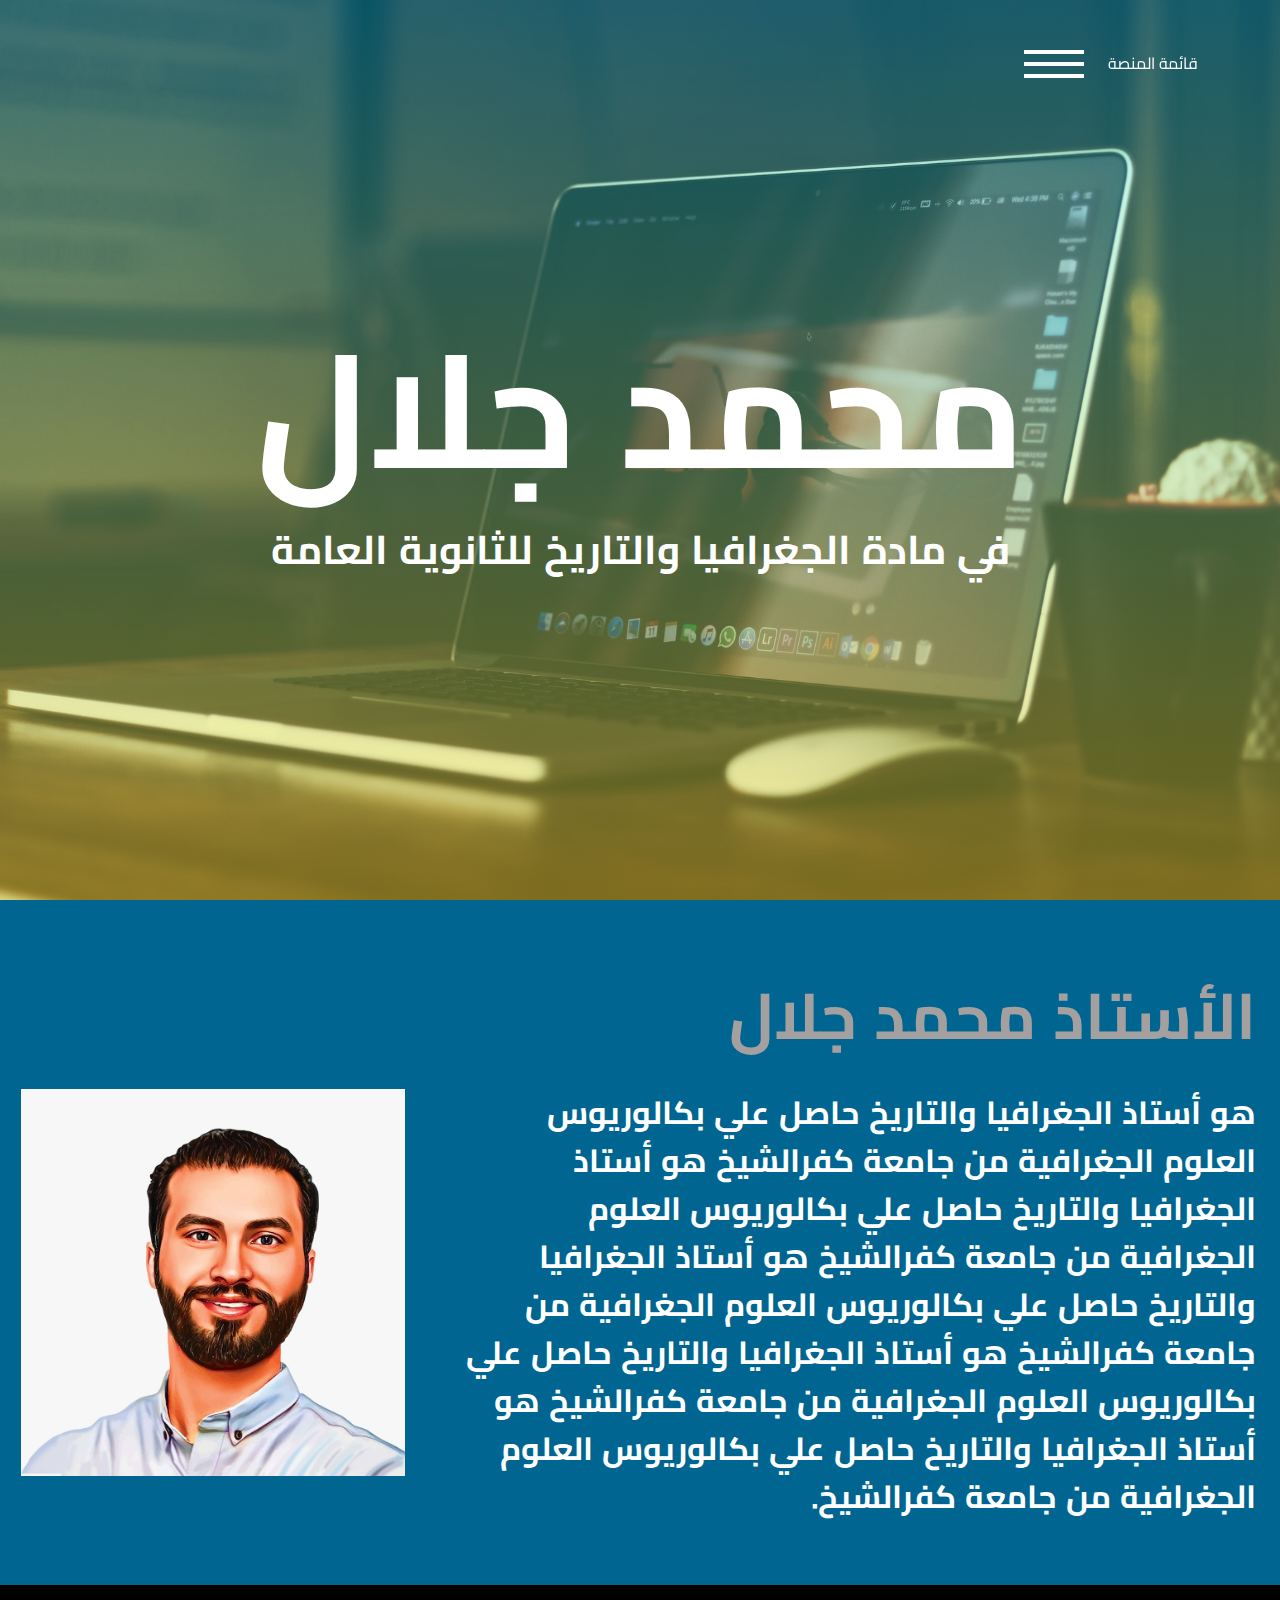
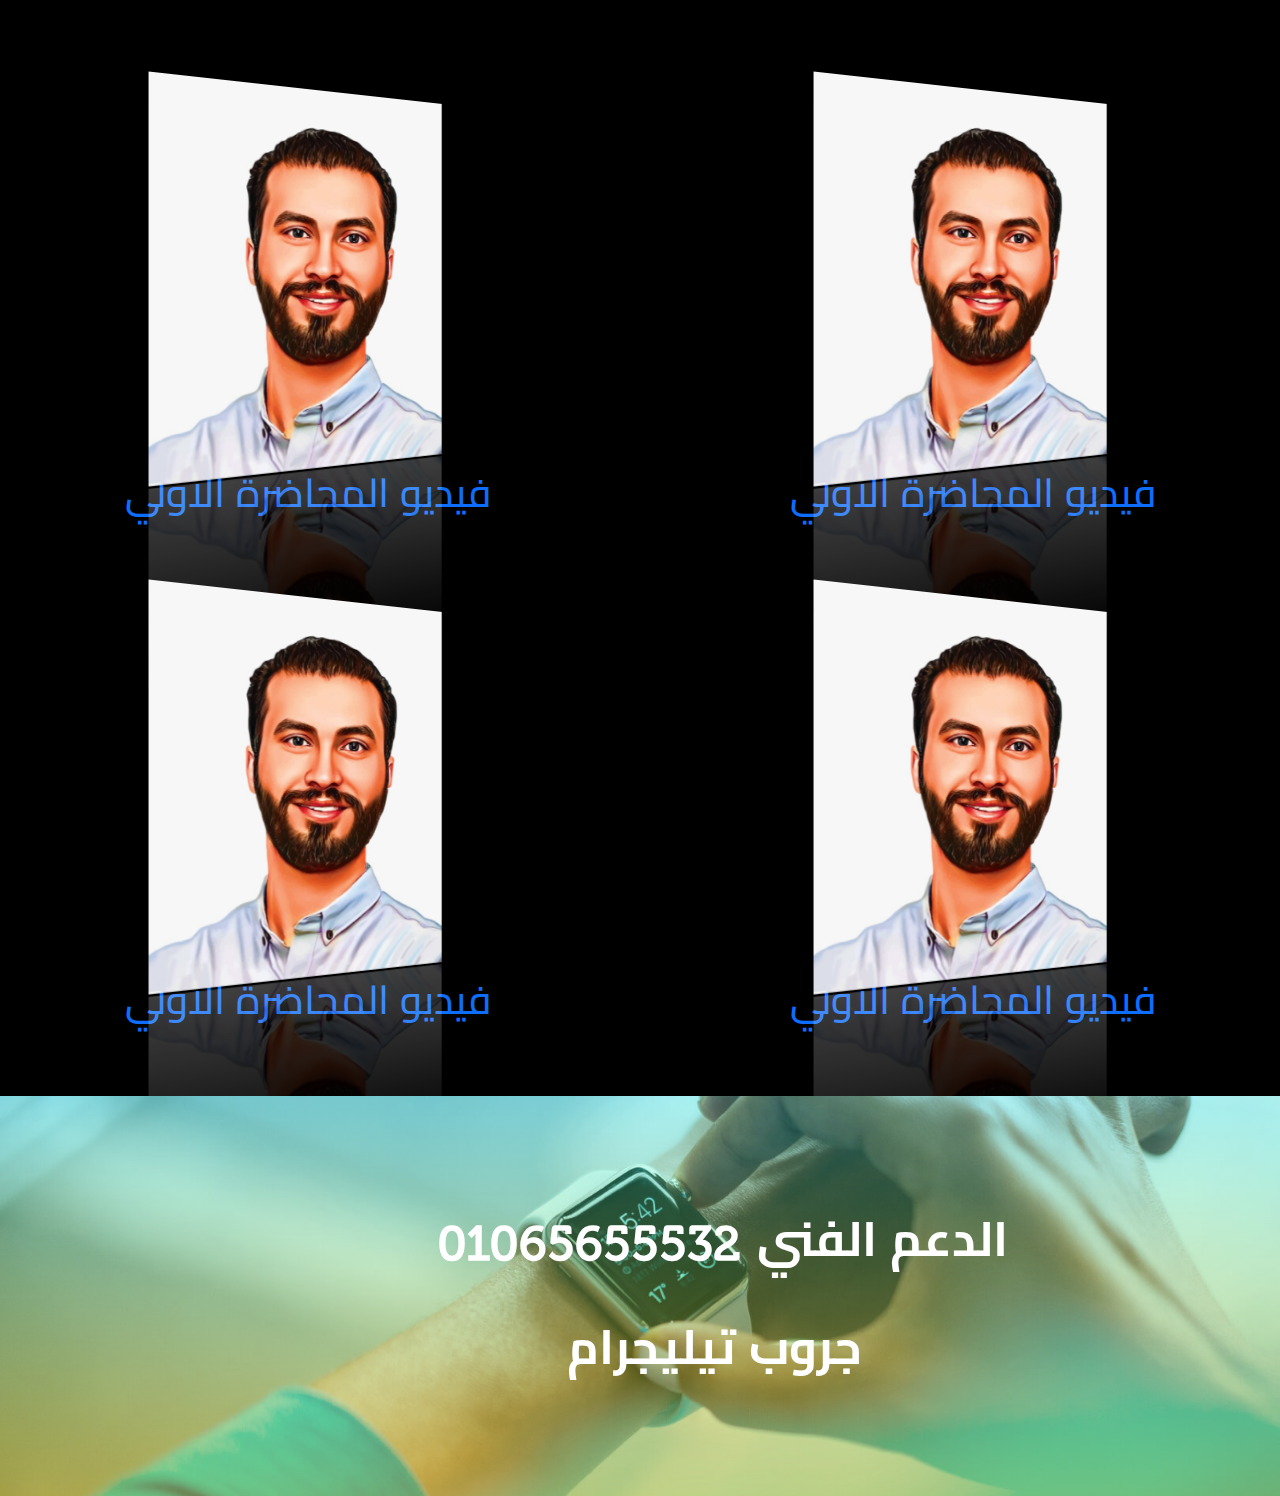
==== index.html @ ad9fb0e6 "Initial commit" ====
<!doctype html>
<html dir="rtl" lang="ar">
<head>
    <meta charset="utf-8">
    <meta name="viewport" content="width=device-width, initial-scale=1">
    <title>المنصة</title>
    <link rel="stylesheet" href="https://cdnjs.cloudflare.com/ajax/libs/font-awesome/6.1.2/css/all.min.css"
          integrity="sha512-1sCRPdkRXhBV2PBLUdRb4tMg1w2YPf37qatUFeS7zlBy7jJI8Lf4VHwWfZZfpXtYSLy85pkm9GaYVYMfw5BC1A=="
          crossorigin="anonymous" referrerpolicy="no-referrer"/>
    <link rel="stylesheet" href="css/bootstrap.rtl.min.css">
    <link rel="stylesheet" href="css/burger.css">
    <link rel="stylesheet" href="css/style.css">
</head>
<body>

<header class="header">
    <div class="nav-wrapper fixed-top">
        <div class="container">
            <div class="d-flex align-items-center">
                <span style="color: white">قائمة المنصة</span>
                <div class="burger open-btn ms-4">
                    <span></span>
                    <span></span>
                    <span></span>
                </div>
            </div>
            <div class="nav blue-nav text-center">
                <div class="nav black-nav">
                    <div class="w-100 d-flex align-items-center flex-column">
                        <img src="images/logo.jpeg" alt="logo" class="logo" style="margin-top: 5rem">
                        <ul class="list">
                            <li><a href="#">الرئيسية</a></li>
                            <li><a href="#">تواصل تيليجرام</a></li>
                            <li><a href="#">الدعم الفني</a></li>
                            <li><a href="#">تسجيل جديد</a></li>
                            <li><a href="#">تسجيل الدخول</a></li>
                        </ul>
                    </div>
                </div>
            </div>
        </div>
    </div>
    <div class="header-text h-100 d-flex flex-column justify-content-center align-items-center">
        <h1>محمد جلال</h1>
        <h1>في مادة الجغرافيا والتاريخ للثانوية العامة</h1>
    </div>
</header>

<section class="row g-0 about ">
    <div class="container-fluid d-lg-flex flex-lg-row-reverse align-items-lg-center justify-content-lg-between">
        <div class="col-12 col-lg-4 about-img">
            <img src="images/about.jpeg">
        </div>
        <div class="col-12 col-lg-8 about-text">
            <h1>الأستاذ محمد جلال</h1>
            <p class="text">
                هو أستاذ الجغرافيا والتاريخ حاصل علي بكالوريوس العلوم الجغرافية من جامعة كفرالشيخ
                هو أستاذ الجغرافيا والتاريخ حاصل علي بكالوريوس العلوم الجغرافية من جامعة كفرالشيخ
                هو أستاذ الجغرافيا والتاريخ حاصل علي بكالوريوس العلوم الجغرافية من جامعة كفرالشيخ
                هو أستاذ الجغرافيا والتاريخ حاصل علي بكالوريوس العلوم الجغرافية من جامعة كفرالشيخ
                هو أستاذ الجغرافيا والتاريخ حاصل علي بكالوريوس العلوم الجغرافية من جامعة كفرالشيخ.
            </p>
        </div>
    </div>
</section>

<section class="featured-section">
    <div class="container py-5">
        <div class="row  row-cols-1 row-cols-lg-2 justify-content-between">
            <div class="col-12 col-lg-5 p-2  g-5 video-item   text-center">
                <img src="images/about.jpeg" alt="">
                <h1>
                    <a href="#">فيديو المحاضرة الاولي</a>
                </h1>
            </div>
            <div class="col-12 col-lg-5 p-2 g-5 video-item    text-center">
                <img src="images/about.jpeg" alt="">
                <h1>
                    <a href="#">فيديو المحاضرة الاولي</a>
                </h1>            </div>
            <div class="col-12 col-lg-5 p-2 g-5  video-item   text-center">
                <img src="images/about.jpeg" alt="">
                <h1>
                    <a href="#">فيديو المحاضرة الاولي</a>
                </h1>            </div>
            <div class="col-12 col-lg-5 p-2 mt-5 video-item   text-center">
                <img src="images/about.jpeg" alt="">
                <h1>
                    <a href="#">فيديو المحاضرة الاولي</a>
                </h1>            </div>
        </div>
    </div>
</section>

<footer class="footer">
    <div class="h-100 container row align-items-center justify-content-center">
        <div class="contact-details col-12">
            <div class="contact-item">
                <h1>الدعم الفني</h1>
                <div>
                    <a href="#">01065655532</a>
                </div>
            </div>
            <div class="contact-item">
                <div>
                    <a href="#">جروب تيليجرام</a>
                </div>
            </div>
            <div class="social-media d-flex align-items-center justify-content-between">
                <div class="social-icon">
                    <a href="#"><i class="fa-brands fa-facebook fa-2x"></i></a>
                </div>
                <div class="social-icon">
                    <a href="#"><i class="fa-brands fa-whatsapp fa-2x"></i></a>
                </div>
                <div class="social-icon">
                    <a href="#"><i class="fa-brands fa-instagram fa-2x"></i></a>
                </div>
                <div class="social-icon">
                    <a href="#"><i class="fa-brands fa-telegram fa-2x"></i></a>
                </div>
            </div>
        </div>
    </div>
</footer>

<script src="js/bootstrap.bundle.min.js"></script>
<script src="js/burger.js"></script>
<script src="js/script.js"></script>
</body>
</html>
---- css/burger.css ----
.burger {
    height: 22px;
    width: 2rem;
    position: relative;
    cursor: pointer;
}

.burger span {
    height: 2px;
    width: 100%;
    position: absolute;
    background-color: white;
    transition: all .4s ease;
}

.burger span:first-child {
    top: 0;
    left: 0;
}

.burger span:nth-child(2) {
    top: 8px;
    left: 0;
}

.burger span:nth-child(2).x-mark {
    opacity: 0;
}

.burger span:last-child {
    top: 16px;
    left: 0;
}

.burger span:last-child.x-mark,
.burger span:first-child.x-mark {
    top: 12px;
}
.burger span:first-child.x-mark {
    transform: rotate(405deg);
}
.burger span:last-child.x-mark {
    transform: rotate(315deg);
}

@media (min-width: 768px) {
    .burger {
        height: 28px;
        width: 60px;
    }

    .burger span {
        height: 4px;
    }

    .burger span:nth-child(2) {
        top: 12px;
    }

    .burger span:last-child {
        top: 24px;
    }

    .burger span:last-child.x-mark,
    .burger span:first-child.x-mark {
        top: 12px;
    }
}
---- css/style.css ----
@import url('https://fonts.googleapis.com/css2?family=Cairo:wght@400;500;700&display=swap');

@font-face {
    font-family: 'Museo';
    src: url(/fonts/Museo500.woff2) format('woff2');
}

body {
    font-family: 'Museo','Cairo', sans-serif;
    margin: 0;
}

p, h1 {
    direction: rtl;
    color: white;
}
a {
    text-decoration: none;
}

/*header start*/
.header {
    height: 100vh;
    background-image:linear-gradient(to bottom, rgb(0 255 255/ 0.26), rgb(255 216 0 /0.42)), url(/images/laptop_top.jpg);
    background-repeat: no-repeat;
    background-size: cover;
    background-position: center;
}

.nav-wrapper {
    height: 5rem;
    display: flex;
    align-items: center;
    /*background: rgba(255,255,255,.5);*/
    /*backdrop-filter: blur(5px);*/
}

.nav-wrapper.active {
    background: rgba(255,255,255,.5);
    backdrop-filter: blur(5px);
}

.nav-btn {
    border: none;
    cursor: pointer;
    background-color: transparent;
    font-size: 1rem;
}

.burger, .burger + span {
    z-index: 3;
}

.burger span.x-mark{
    background-color: #ccc3c3;
}

.nav {
    position: fixed;
    top: 0;
    right: 0;
    height: 100vh;
    width: 100vw;
    transform: translateY(-100%);
    transition: transform .3s ease-in-out;
}

.nav.visible {
    transform: translateY(0);
}


.blue-nav {
    background-color: #6161e8;
    width: 100%;
    min-width: 17rem;
    max-width: 40rem;
    transition-delay: .3s;
}

.blue.visible {
    transition-delay: 0s;
}

.black-nav {
    background-color: black;
    position: relative;
    width: 100%;
    padding: 1.5rem;
    transition-delay: 0s;
}

.black-nav.visible {
    transition-delay: .5s;
}

.close-btn {
    position: absolute;
    color: #d7d3d3;
    left: 0.9rem;
    top: 1rem;
    font-size: 3rem;
}

.logo {
    width: 5rem;
    height: 5rem;
    border-radius: 50%;
}

.list {
    list-style: none;
    padding: 0;
    margin: 2rem 0;
}

.list li {
    margin: 1.5rem 0;
}

.list li a {
    text-decoration: none;
    color: white;
    font-size: 2rem;
}
.list li a:after {
    display:block;
    content: '';
    border-bottom: solid 5px #656c66;
    transform: scaleX(0);
    transition: transform 250ms ease-in-out;
}

.list li a:hover:after { transform: scaleX(50%); }

.header-text h1 {
    color: white;
    font-weight: bold;
    text-align: center;
}

.header-text h1:first-child {
   font-size: 3rem;
    margin-bottom: 1rem;
}

@media (min-width: 768px) {
    .nav {
        transform: translateX(100%);
    }

    .nav.visible {
        transform: translateX(0);
    }

    .blue-nav {
        width: 60%;
        min-width: 17rem;
        max-width: 40rem;
    }

    .nav-wrapper {
        height: 8rem;
    }
    .header-text h1:first-child {
        font-size: 10rem;
    }
}


/*about section start*/

.about {
background-color: rgb(0, 102, 145);
}

.about .about-text {
    /*border: 2px solid red;*/
    color: white;
    margin-bottom: 2rem;
    padding: 0 1.5rem;
}

.about-text h1 {
    margin: 2rem 0;
    color: #a4a0a0;
    font-size: 2rem;
    font-weight: bold;
}

.about-text p {
    font-weight: bold;
    font-size: 14px;
    line-height: 1.8rem;
}

.about-img {
    padding-top: 5rem;
    text-align: center;
    overflow-x: hidden;
}
.about-img img {
    vertical-align: middle;
    margin: 0 auto;
    max-width: 30rem;
    width: 90%;
    display: block;
}

@media (min-width: 768px) {

    .about .about-text {
        margin: 3rem 0;
    }

    .about-text h1 {
        margin: 2rem 0;
        font-size: 4rem;
    }

    .about-text p {
        font-size: 2rem;
        line-height: 3rem;
    }
}

/*footer start*/

.footer {
    height: 25rem;
    position: relative;
    background-image:linear-gradient(to bottom, rgb(0 255 255/ 0.26), rgb(255 216 0 /0.42)), url(/images/p4.jpg);
    background-repeat: no-repeat no-repeat;
    background-size: cover;
    background-position: center center;
}

.contact-details .contact-item {
    display: flex;
    align-items: center;
    justify-content: center;
    width: 100%;
    margin: 2rem 0;
}

.contact-item h1 {
    font-weight: bold;
    font-size: 20px;
}

.contact-item a {
    text-decoration: none;
    color: white;
    font-size: 1.5rem;
    font-weight: bold;
    margin-right: 1rem;
}

.social-media {
    margin: 0 auto 0 0;
    min-width: 200px;
    width: 25%;
    display: flex;
    align-items: center;
    justify-content: center;
}

@media (min-width: 768px) {
    .contact-item h1 {
        font-size: 3rem;
    }

    .contact-item a {
        font-size: 3rem;
    }
}

/*featured section start*/
.featured-section {
    margin-top: 0;
    background-color: #000000;
}
.video-item {
    margin-bottom:4rem;
}

.featured-section .video-item img {
    width: 70%;
    height: 100%;
    object-fit:cover;

    -webkit-box-reflect:below 2px linear-gradient(transparent, transparent, #0004);

    transform-origin:center;
    transform:perspective(800px) rotateY(25deg);
    transition:0.5s;
}

.featured-section .container:hover img {
    opacity: 0.3;
}
.featured-section .video-item img:hover {
    transform:perspective(800px) rotateY(0deg);
    opacity: 1;
}
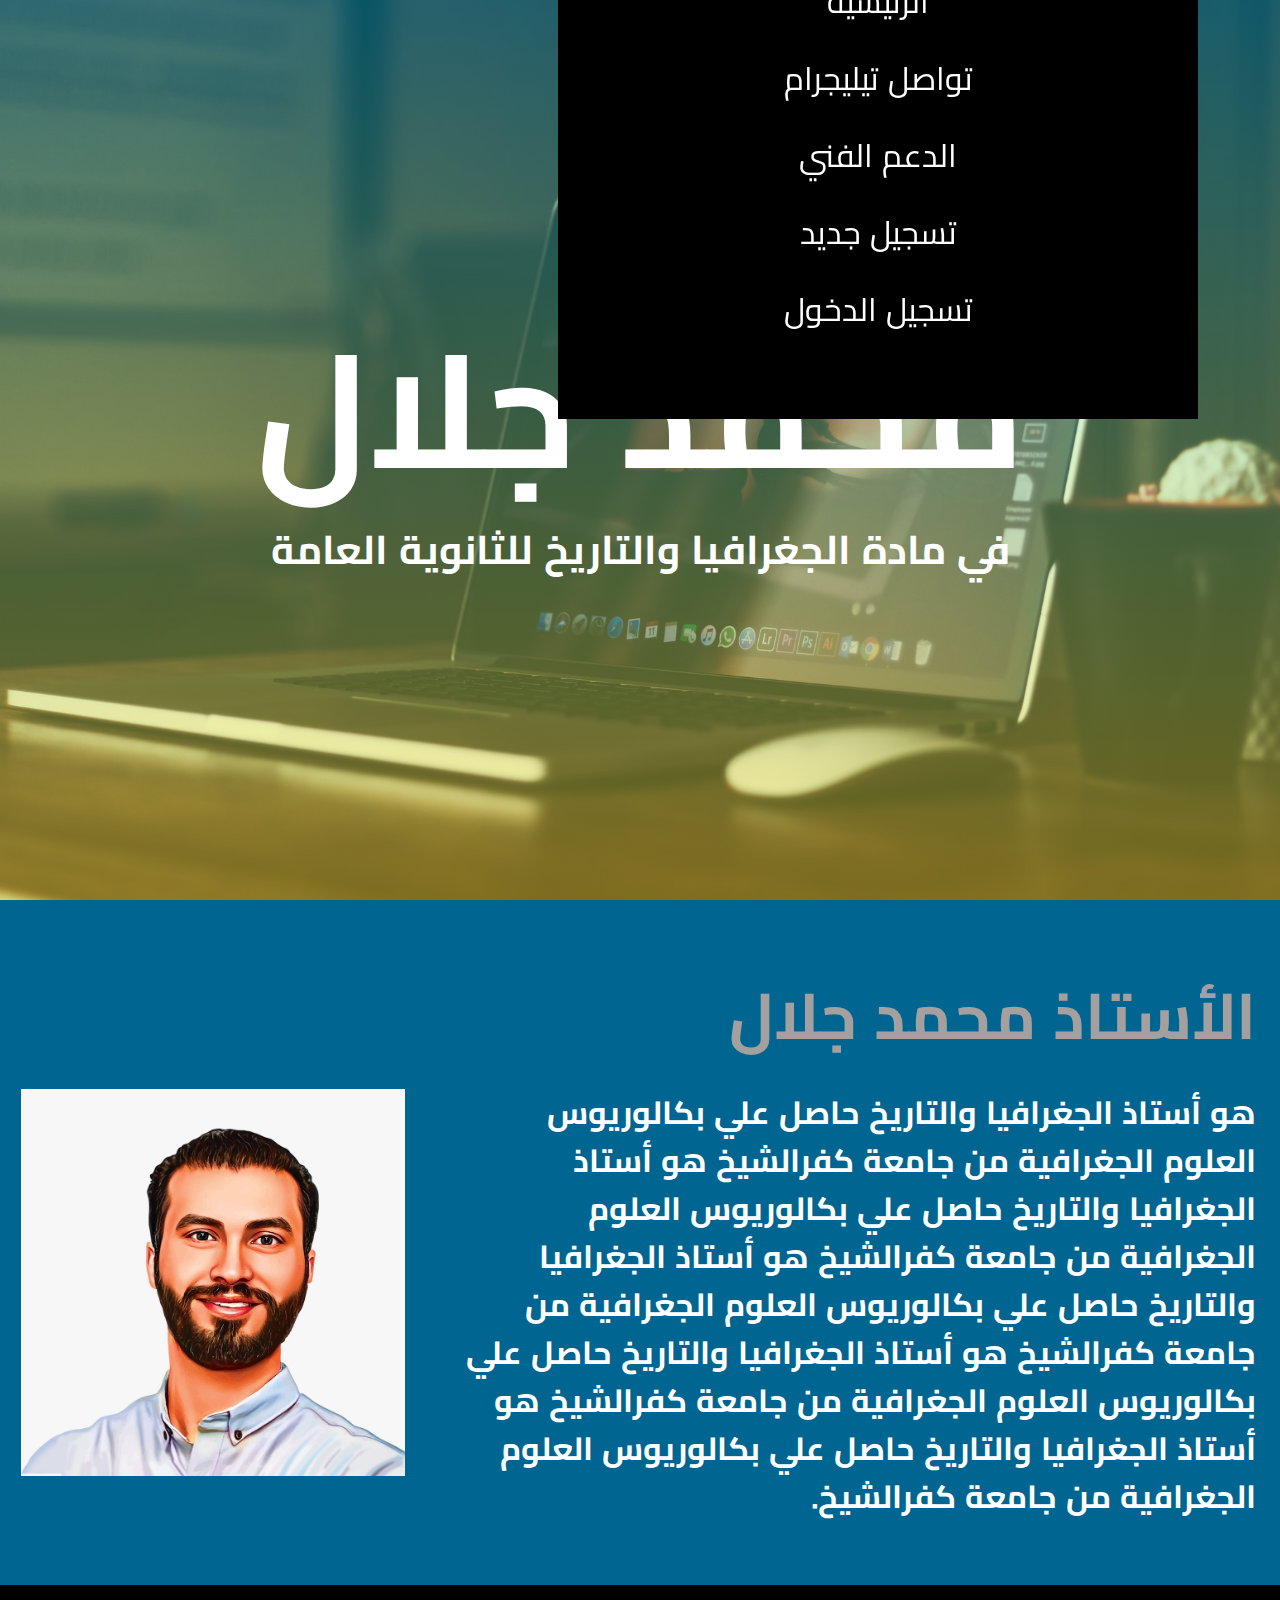
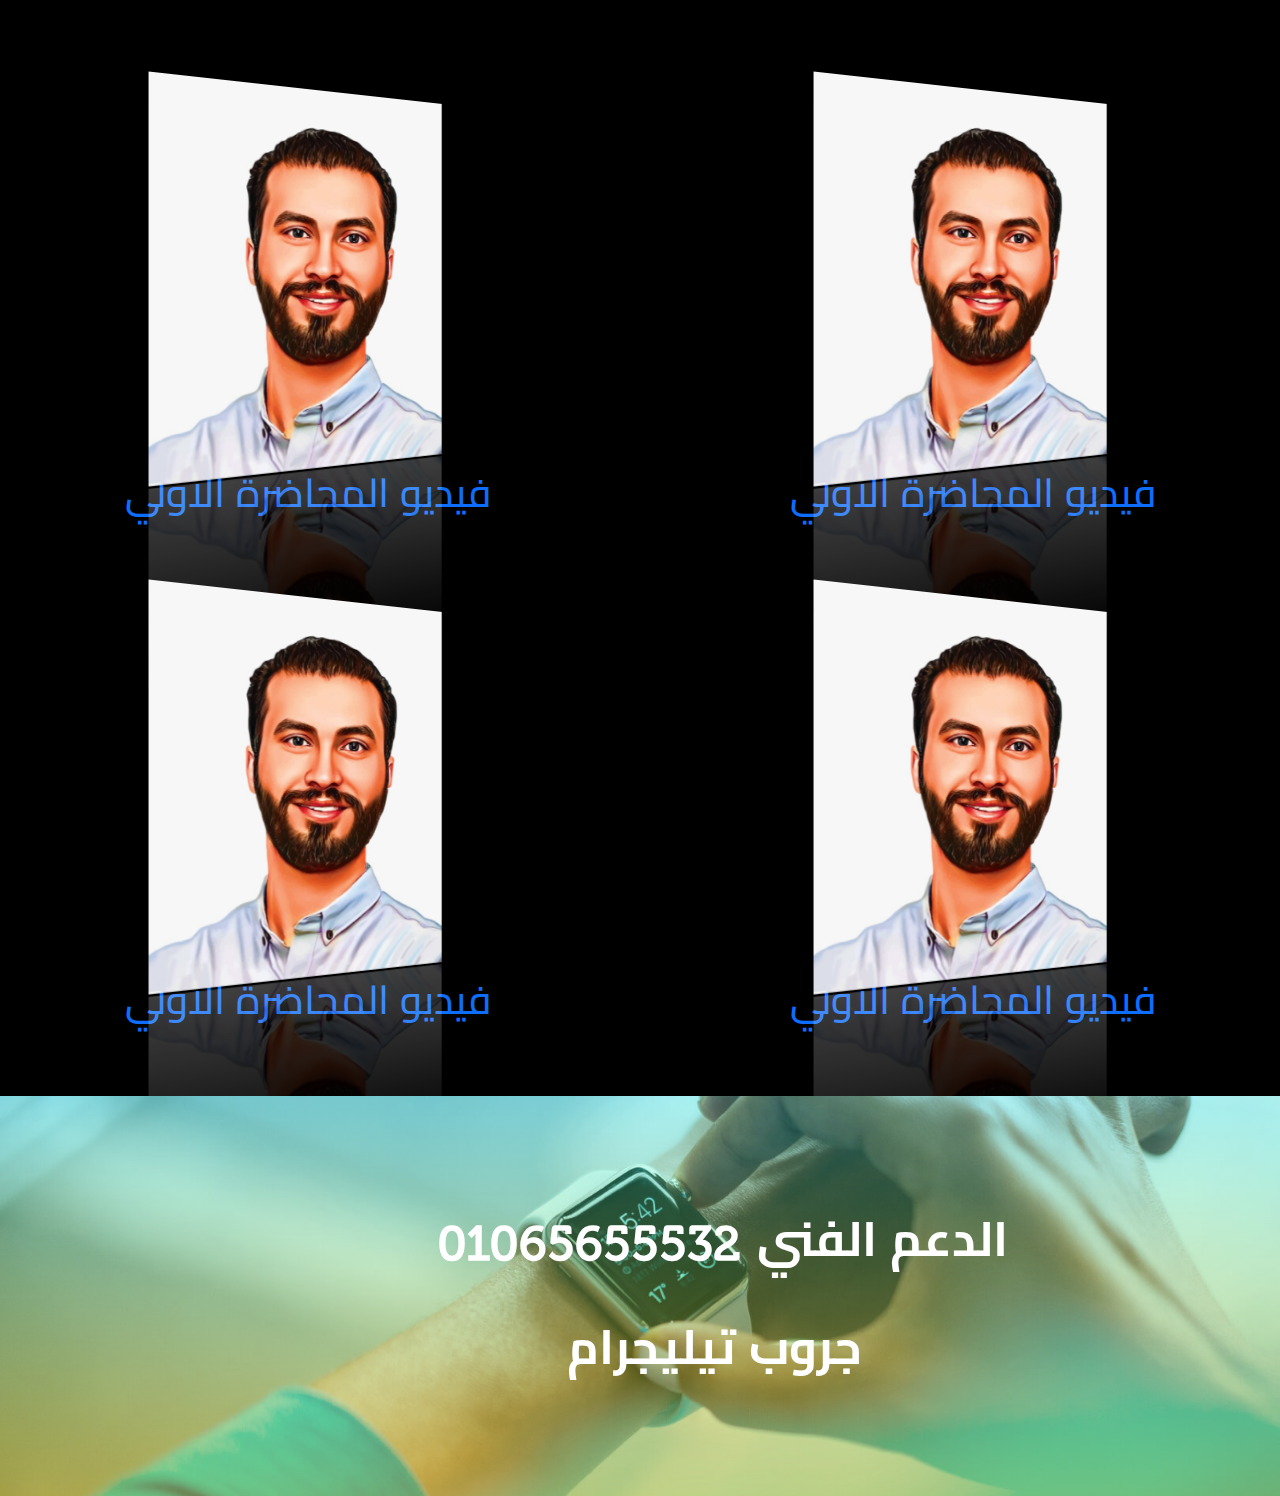
==== commit f426317f: "login, register, and course show pages." ====
--- a/index.html
+++ b/index.html
@@ -10,6 +10,7 @@
     <link rel="stylesheet" href="css/bootstrap.rtl.min.css">
     <link rel="stylesheet" href="css/burger.css">
     <link rel="stylesheet" href="css/style.css">
+    <link href="css/landing-page.css" rel="stylesheet">
 </head>
 <body>
 
@@ -24,8 +25,8 @@
                     <span></span>
                 </div>
             </div>
-            <div class="nav blue-nav text-center">
-                <div class="nav black-nav">
+            <div class="burger-nav blue-nav text-center">
+                <div class="burger-nav black-nav">
                     <div class="w-100 d-flex align-items-center flex-column">
                         <img src="images/logo.jpeg" alt="logo" class="logo" style="margin-top: 5rem">
                         <ul class="list">
--- a/css/landing-page.css
+++ b/css/landing-page.css
@@ -0,0 +1,87 @@
+/*about section start*/
+
+.about {
+    background-color: rgb(0, 102, 145);
+}
+
+.about .about-text {
+    /*border: 2px solid red;*/
+    color: white;
+    margin-bottom: 2rem;
+    padding: 0 1.5rem;
+}
+
+.about-text h1 {
+    margin: 2rem 0;
+    color: #a4a0a0;
+    font-size: 2rem;
+    font-weight: bold;
+}
+
+.about-text p {
+    font-weight: bold;
+    font-size: 14px;
+    line-height: 1.8rem;
+}
+
+.about-img {
+    padding-top: 5rem;
+    text-align: center;
+    overflow-x: hidden;
+}
+
+.about-img img {
+    vertical-align: middle;
+    margin: 0 auto;
+    max-width: 30rem;
+    width: 90%;
+    display: block;
+}
+
+@media (min-width: 768px) {
+
+    .about .about-text {
+        margin: 3rem 0;
+    }
+
+    .about-text h1 {
+        margin: 2rem 0;
+        font-size: 4rem;
+    }
+
+    .about-text p {
+        font-size: 2rem;
+        line-height: 3rem;
+    }
+}
+
+/*featured section start*/
+.featured-section {
+    margin-top: 0;
+    background-color: #000000;
+}
+
+.video-item {
+    margin-bottom: 4rem;
+}
+
+.featured-section .video-item img {
+    width: 70%;
+    height: 100%;
+    object-fit: cover;
+
+    -webkit-box-reflect: below 2px linear-gradient(transparent, transparent, #0004);
+
+    transform-origin: center;
+    transform: perspective(800px) rotateY(25deg);
+    transition: 0.5s;
+}
+
+.featured-section .container:hover img {
+    opacity: 0.3;
+}
+
+.featured-section .video-item img:hover {
+    transform: perspective(800px) rotateY(0deg);
+    opacity: 1;
+}